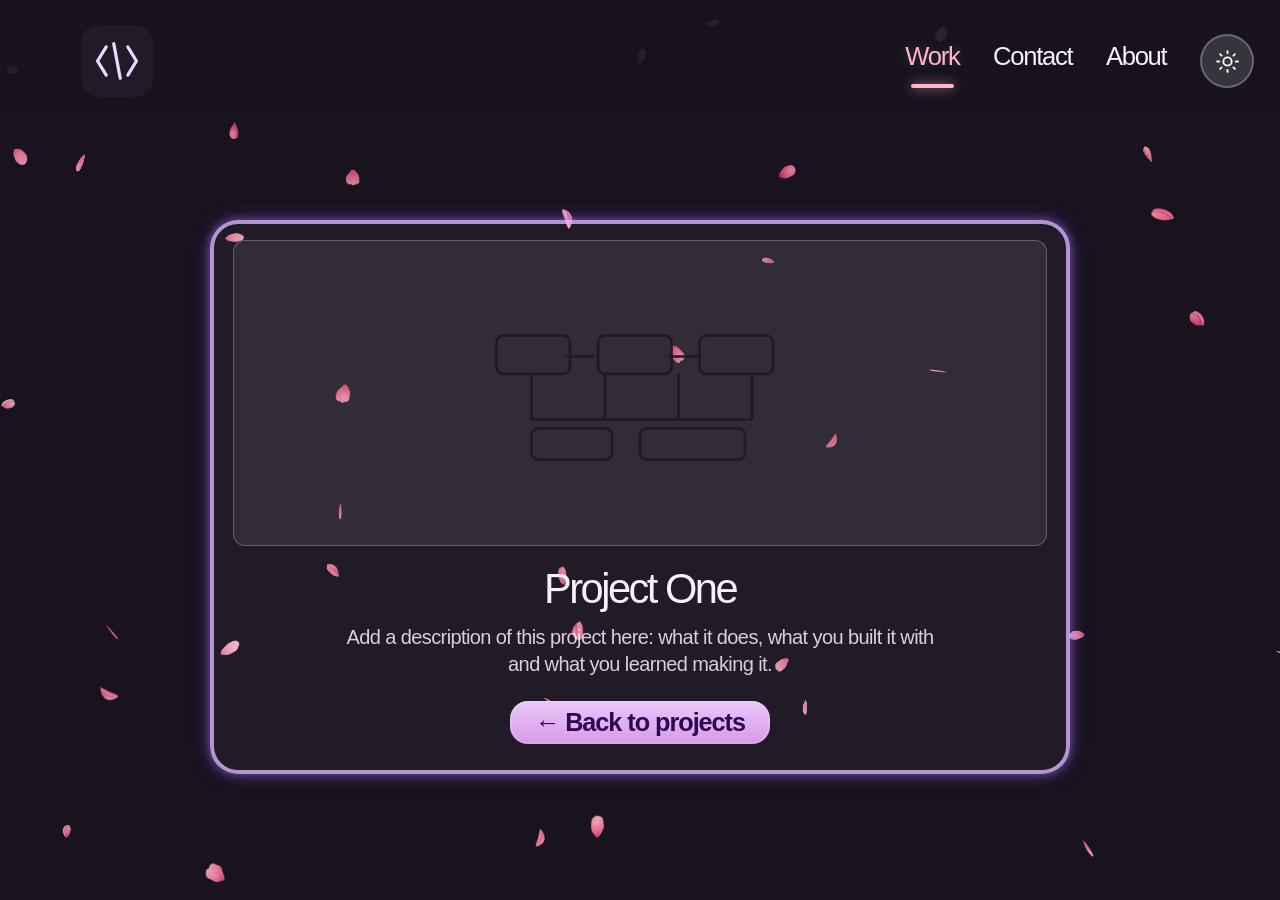
==== projects/project-1.html @ 92059432 "Give each View Project button its own project page Each of the six cards now links to its own page (" ====
<!doctype html>
<html lang="en">
  <head>
    <meta charset="utf-8">
    <meta name="viewport" content="width=device-width, initial-scale=1">
    <meta name="theme-color" content="#43006c">
    <title>Project One | Daniel Worden</title>
    <meta name="description" content="Project one by Daniel Worden">
    <link rel="stylesheet" href="../css/styles.css">
  </head>
  <body>
    <canvas class="sakura-canvas" aria-hidden="true"></canvas>

    <header class="site-header">
      <div class="brand-wrap">
        <a class="home-button" href="../index.html" aria-label="Go to homepage">
          <svg viewBox="0 0 100 100" aria-hidden="true" focusable="false">
            <path d="M30 24L14 50L30 76M70 24L86 50L70 76M44 18L56 82"/>
          </svg>
        </a>
      </div>

      <nav class="site-nav" aria-label="Main navigation">
        <a class="nav-link is-current" href="../index.html#work" aria-current="page">Work</a>
        <a class="nav-link" href="../index.html#contact">Contact</a>
        <a class="nav-link" href="../index.html#about">About</a>
        <button class="settings-button" type="button" aria-label="Switch to light mode" title="Switch to light mode">
          <svg class="theme-icon" viewBox="0 0 24 24" aria-hidden="true" focusable="false">
            <circle class="sun-core" cx="12" cy="12" r="4" />
            <path class="sun-rays" d="M12 2v2m0 16v2M4.93 4.93l1.42 1.42m11.3 11.3 1.42 1.42M2 12h2m16 0h2M4.93 19.07l1.42-1.42m11.3-11.3 1.42-1.42" />
            <path class="moon-shape" d="M20.2 15.1A8.5 8.5 0 0 1 8.9 3.8 8.5 8.5 0 1 0 20.2 15.1Z" />
          </svg>
        </button>
      </nav>
    </header>

    <main>
      <section class="panel project-page">
        <article class="project-detail">
          <div class="project-preview preview-one" aria-hidden="true">
            <svg viewBox="0 0 240 150" class="project-svg" aria-hidden="true">
              <g fill="none" stroke="#1d1920" stroke-width="1.5">
                <rect x="38" y="42" width="42" height="22" rx="4"/>
                <rect x="96" y="42" width="42" height="22" rx="4"/>
                <rect x="154" y="42" width="42" height="22" rx="4"/>
                <path d="M77 54h17M136 54h17M58 64v26m42-26v26m42-26v26m42-26v26m-42 0H100m0 0H58m0 0h42m42 0h42m-42 0V64m42 0v26"/>
                <rect x="58" y="95" width="46" height="18" rx="4"/>
                <rect x="120" y="95" width="60" height="18" rx="4"/>
              </g>
            </svg>
          </div>
          <h1>Project One</h1>
          <p>
            Add a description of this project here: what it does, what you built it with and what
            you learned making it.
          </p>
          <a class="project-link" href="../index.html#work"><span>←</span> Back to projects</a>
        </article>
      </section>
    </main>

    <script src="../js/theme.js"></script>
    <script src="../js/sakura.js"></script>
  </body>
</html>
---- css/styles.css ----
﻿:root {
  color-scheme: dark;
  --bg: #18131f;
  --bg-deep: #21182b;
  --purple: #d9b8ff;
  --purple-strong: #ead8ff;
  --white: #f7f1fc;
  --muted: rgba(247,241,252,0.82);
  --outline: rgba(217, 184, 255, 0.78);
  --card-bg: rgba(255,255,255,0.035);
  --pink-card: #e7bbf0;
  --gear-bg: rgba(255,255,255,0.14);
  --header-bg: rgba(24,19,31,0.88);
  --surface: #30263a;
  --surface-strong: #3a2d45;
  --surface-text: #fffaff;
  --surface-border: rgba(255,255,255,0.25);
  --preview-bg: rgba(255,255,255,0.08);
  --illustration-line: #21182b;
  --control-bg: rgba(255,255,255,0.14);
  --control-ink: #fffaff;
}

:root[data-theme="light"] {
  color-scheme: light;
  --bg: #f5f0f8;
  --bg-deep: #e9dff0;
  --purple: #633482;
  --purple-strong: #47245f;
  --white: #261b2c;
  --muted: rgba(38,27,44,0.78);
  --outline: rgba(99, 52, 130, 0.62);
  --card-bg: rgba(255,255,255,0.42);
  --header-bg: rgba(245,240,248,0.9);
  --surface: #d9c5e5;
  --surface-strong: #ccb2db;
  --surface-text: #281b30;
  --surface-border: rgba(70,36,95,0.22);
  --preview-bg: rgba(255,255,255,0.55);
  --illustration-line: #362442;
  --control-bg: rgba(99,52,130,0.12);
  --control-ink: #47245f;
}

* {
  box-sizing: border-box;
}

html {
  scroll-behavior: smooth;
  scrollbar-width: none;
}

html::-webkit-scrollbar {
  display: none;
}

body {
  margin: 0;
  min-width: 320px;
  min-height: 100vh;
  background: var(--bg);
  color: var(--white);
  font-family: "Segoe UI", Tahoma, Geneva, Verdana, sans-serif;
  overflow-x: hidden;
}

img,
svg {
  display: block;
  max-width: 100%;
}

button,
a {
  font: inherit;
}

main {
  position: relative;
  z-index: 1;
}

.sakura-canvas {
  position: fixed;
  inset: 0;
  z-index: 0;
  width: 100%;
  height: 100%;
  pointer-events: none;
}

.site-header {
  position: sticky;
  top: 0;
  z-index: 20;
  display: flex;
  align-items: center;
  justify-content: space-between;
  height: 110px;
  padding: 12px 18px 0 16px;
  background: var(--header-bg);
}

.brand-wrap {
  display: flex;
  align-items: center;
  justify-content: center;
  min-width: 190px;
  height: 70px;
  margin-left: 6px;
}

.home-button {
  position: relative;
  display: inline-flex;
  align-items: center;
  justify-content: center;
  width: 72px;
  height: 72px;
  color: var(--purple-strong);
  text-decoration: none;
  border-radius: 18px;
  background: rgba(255,255,255,0.04);
  transition: transform 180ms ease, color 180ms ease;
}

.home-button svg {
  width: 54px;
  height: 54px;
  transition: filter 180ms ease;
}

.home-button.is-current,
.home-button[aria-current="page"] {
  color: #ffb7c5;
}

.home-button.is-current svg,
.home-button[aria-current="page"] svg {
  filter: drop-shadow(0 0 6px rgba(255, 183, 197, 0.7));
}

.home-button path {
  fill: none;
  stroke: currentColor;
  stroke-width: 6;
  stroke-linecap: round;
  stroke-linejoin: round;
}

.home-button.is-current::after,
.home-button[aria-current="page"]::after {
  content: "";
  position: absolute;
  left: 50%;
  bottom: 8px;
  width: 36px;
  height: 3px;
  border-radius: 999px;
  background: #ffb7c5;
  box-shadow: 0 0 12px rgba(255, 183, 197, 0.7);
  transform: translateX(-50%);
}

.home-button:hover,
.home-button:focus-visible {
  color: #ffb7c5;
}

.home-button:hover svg,
.home-button:focus-visible svg {
  filter: drop-shadow(0 0 8px rgba(255, 183, 197, 0.75));
}

.site-nav {
  display: flex;
  align-items: center;
  gap: 2.1rem;
  margin-right: 8px;
}

.nav-link {
  position: relative;
  color: var(--white);
  text-decoration: none;
  font-size: clamp(1.3rem, 2vw, 2.3rem);
  line-height: 1;
  letter-spacing: -0.05em;
  font-weight: 500;
  padding-bottom: 0.35em;
  transition: transform 180ms ease, color 180ms ease, text-shadow 180ms ease;
}

.nav-link:hover,
.nav-link:focus-visible {
  color: #ffb7c5;
  text-shadow: 0 0 12px rgba(255, 183, 197, 0.65);
}

.nav-link.is-current,
.nav-link[aria-current="page"] {
  color: #ffb7c5;
  text-shadow: 0 0 12px rgba(255, 213, 255, 0.18);
}

.nav-link.is-current::after,
.nav-link[aria-current="page"]::after {
  content: "";
  position: absolute;
  left: 10%;
  right: 10%;
  bottom: -10px;
  height: 4px;
  border-radius: 999px;
  background: #ffb7c5;
  box-shadow: 0 0 12px rgba(255, 183, 197, 0.7);
}

.settings-button {
  width: 54px;
  height: 54px;
  border: 0;
  border-radius: 50%;
  background: var(--control-bg);
  display: inline-flex;
  align-items: center;
  justify-content: center;
  cursor: pointer;
  box-shadow: inset 0 0 0 2px var(--surface-border);
  transition: transform 180ms ease, background 180ms ease, box-shadow 180ms ease;
}

.settings-button:hover,
.settings-button:focus-visible {
  background: var(--surface-strong);
  box-shadow: inset 0 0 0 2px var(--surface-border), 0 0 14px rgba(255, 183, 197, 0.7);
}

.theme-icon {
  width: 25px;
  height: 25px;
  fill: none;
  stroke: var(--control-ink);
  stroke-width: 1.8;
  stroke-linecap: round;
  stroke-linejoin: round;
}

.moon-shape {
  display: none;
}

:root[data-theme="light"] .sun-core,
:root[data-theme="light"] .sun-rays {
  display: none;
}

:root[data-theme="light"] .moon-shape {
  display: block;
}

.panel {
  min-height: calc(100vh - 110px);
  padding-top: 2.2rem;
  /* Jumping to a section (#home, #work...) stops below the sticky header, not behind it. */
  scroll-margin-top: 110px;
}

/* Only as tall as the intro, so the work section is already in view when the site opens. */
.home-panel {
  display: flex;
  flex-direction: column;
  align-items: center;
  justify-content: center;
  min-height: 0;
  /* Same space above the card as below it, counting the work section's own top padding. */
  padding: clamp(2rem, 7vh, 4.5rem) 0 clamp(0.8rem, calc(7vh - 1.2rem), 3.3rem);
}

.hero-card {
  width: min(760px, 72vw);
  min-height: 235px;
  display: flex;
  flex-direction: column;
  justify-content: center;
  padding: 2.25rem 2.8rem;
  border: 4px solid var(--outline);
  border-radius: 22px;
  background: var(--card-bg);
  margin-top: 0;
}

.hero-card h1 {
  margin: 0;
  text-align: center;
  font-size: clamp(2.8rem, 2.8vw, 4.3rem);
  line-height: 1.1;
  letter-spacing: -0.06em;
  font-weight: 500;
  color: var(--white);
}

.hero-card h1 span {
  color: #ffb7c5;
}

.hero-card p {
  margin: 0.9rem auto 0;
  max-width: 620px;
  text-align: center;
  font-size: clamp(1.6rem, 2vw, 3rem);
  line-height: 1.18;
  letter-spacing: -0.05em;
  color: var(--white);
}

.hero-card p .glow-word {
  text-shadow: 0 0 8px var(--purple), 0 0 18px var(--purple);
}

:root[data-theme="light"] .hero-card h1 span {
  color: var(--purple);
}

.work-panel {
  display: flex;
  flex-direction: column;
  align-items: center;
  justify-content: flex-start;
  padding-top: 1.2rem;
}

.section-title {
  margin: 0;
  color: var(--purple);
  font-size: clamp(3.2rem, 3.8vw, 5.8rem);
  line-height: 1;
  letter-spacing: -0.08em;
  font-weight: 500;
}

.section-title span {
  font-weight: 700;
}

.section-title .pro-highlight {
  color: #fff;
  text-shadow: 0 0 8px rgba(255, 255, 255, 0.9), 0 0 18px rgba(255, 255, 255, 0.55);
}

:root[data-theme="light"] .section-title .pro-highlight {
  color: #000;
  text-shadow: 0 0 8px rgba(0, 0, 0, 0.9), 0 0 18px rgba(0, 0, 0, 0.55);
}

.project-grid {
  width: min(1180px, 88vw);
  margin-top: 1.4rem;
  display: grid;
  grid-template-columns: repeat(3, minmax(0, 1fr));
  gap: 1.6rem 2rem;
}

.project-card {
  width: 100%;
  min-height: 300px;
  padding: 0.8rem 1rem 1rem;
  border: 4px solid var(--outline);
  border-radius: 28px;
  background: var(--card-bg);
  box-shadow: 0 0 10px rgba(177, 117, 255, 0.55), 0 0 20px rgba(145, 78, 235, 0.35);
  display: flex;
  flex-direction: column;
  align-items: center;
  justify-content: flex-start;
}

.project-preview {
  width: 100%;
  min-height: 160px;
  border: 1px solid var(--surface-border);
  border-radius: 12px;
  background: var(--preview-bg);
  display: flex;
  align-items: center;
  justify-content: center;
  padding: 0.6rem;
}

.project-svg {
  width: min(100%, 240px);
  height: auto;
}

.project-svg g {
  stroke: var(--illustration-line);
}

.project-label {
  margin-top: 0.8rem;
  font-size: clamp(1.8rem, 1.8vw, 2.7rem);
  line-height: 1.2;
  letter-spacing: -0.04em;
  color: var(--white);
}

.project-link {
  display: block;
  width: min(100%, 260px);
  text-align: center;
  text-decoration: none;
  margin-top: 1rem;
  padding: 0.7rem 1rem;
  border: 0;
  border-radius: 18px;
  background: linear-gradient(180deg, #e9c8fa 0%, #d89ae9 100%);
  color: #2e0852;
  font-size: clamp(1.35rem, 1.6vw, 2.3rem);
  font-weight: 700;
  letter-spacing: -0.04em;
  cursor: pointer;
  box-shadow: inset 0 0 0 2px rgba(255,255,255,0.12);
  transition: transform 180ms ease, filter 180ms ease;
}

.project-link:hover,
.project-link:focus-visible {
  filter: drop-shadow(0 0 10px rgba(255, 183, 197, 0.75));
}

/* A project's own page, reached only from its card's View Project link. */
.project-page {
  display: flex;
  align-items: center;
  justify-content: center;
  padding: 2rem 0 3rem;
}

.project-detail {
  width: min(860px, 88vw);
  padding: 1rem 1.2rem 1.6rem;
  border: 4px solid var(--outline);
  border-radius: 28px;
  background: var(--card-bg);
  box-shadow: 0 0 10px rgba(177, 117, 255, 0.55), 0 0 20px rgba(145, 78, 235, 0.35);
  display: flex;
  flex-direction: column;
  align-items: center;
  text-align: center;
}

.project-detail .project-preview {
  min-height: clamp(180px, 34vh, 340px);
}

.project-detail .project-svg {
  width: min(100%, 420px);
}

.project-detail h1 {
  margin: 1.2rem 0 0;
  color: var(--white);
  font-size: clamp(2.6rem, 3vw, 4.2rem);
  line-height: 1.1;
  letter-spacing: -0.06em;
  font-weight: 500;
}

.project-detail p {
  max-width: 620px;
  margin: 0.8rem auto 0;
  color: var(--white);
  font-size: clamp(1.25rem, 1.5vw, 1.9rem);
  line-height: 1.35;
  letter-spacing: -0.03em;
  opacity: 0.85;
}

.project-detail .project-link {
  margin-top: 1.4rem;
}

.contact-panel {
  display: flex;
  flex-direction: column;
  align-items: center;
  justify-content: flex-start;
  padding-top: 1.3rem;
}

.contact-card {
  width: min(820px, 72vw);
  min-height: 330px;
  margin-top: 9rem;
  padding: 2rem 2.25rem;
  background: var(--surface);
  border-radius: 10px;
  display: flex;
  flex-direction: column;
  justify-content: center;
  gap: 1.2rem;
}

.contact-row {
  width: min(520px, 74%);
  display: flex;
  align-items: center;
  justify-content: center;
  gap: 1.25rem;
  margin: 0 auto;
  color: var(--surface-text);
  font-size: clamp(1.5rem, 2vw, 3rem);
  line-height: 1.2;
  letter-spacing: -0.05em;
  text-decoration: none;
  transition: transform 180ms ease, color 180ms ease, text-shadow 180ms ease;
}

.contact-row:hover,
.contact-row:focus-visible {
  color: #ffb7c5;
  text-shadow: 0 0 12px rgba(255, 183, 197, 0.65);
}

.contact-row:hover .contact-icon,
.contact-row:focus-visible .contact-icon,
.contact-row:hover .linkedin-mark,
.contact-row:focus-visible .linkedin-mark {
  filter: drop-shadow(0 0 8px rgba(255, 183, 197, 0.75));
}

.contact-icon {
  width: 68px;
  height: 68px;
  flex: 0 0 68px;
  color: var(--control-ink);
  transition: filter 180ms ease;
}

.mail-icon {
  width: 72px;
  height: 72px;
  flex-basis: 72px;
}

.linkedin-mark {
  width: 70px;
  height: 70px;
  display: inline-flex;
  align-items: center;
  justify-content: center;
  border-radius: 12px;
  background: #0e7ac4;
  color: white;
  font-size: 2.8rem;
  line-height: 1;
  font-weight: 700;
  font-family: Arial, Helvetica, sans-serif;
  transition: filter 180ms ease;
}

.about-panel {
  display: grid;
  grid-template-columns: minmax(170px, 270px) minmax(0, 1.4fr) minmax(170px, 350px);
  align-items: start;
  gap: 1.5rem 2rem;
  padding: 1.2rem 2rem 2rem;
}

.about-content {
  display: flex;
  flex-direction: column;
  align-items: center;
  margin-top: 0;
}

.about-title {
  font-size: clamp(3.3rem, 3.8vw, 6rem);
  margin: 0;
  transform: translateY(-0.2rem);
}

.portrait-frame {
  display: flex;
  justify-content: center;
  align-items: center;
}

.portrait-photo {
  width: min(230px, 100%);
  aspect-ratio: 1;
  border-radius: 50%;
  border: 5px solid rgba(245, 207, 255, 0.9);
  object-fit: cover;
  object-position: center 38%;
}

.about-content {
  display: flex;
  flex-direction: column;
  align-items: center;
}

.about-card {
  width: min(820px, 100%);
  margin-top: 1.4rem;
  background: rgba(236, 194, 240, 0.75);
  border-radius: 10px;
  padding: 1.7rem 2.2rem;
}

.about-card p {
  margin: 0;
  color: #000;
  font-size: clamp(1.5rem, 1.8vw, 2.65rem);
  line-height: 1.35;
  letter-spacing: -0.05em;
}

.home-link {
  margin-top: 1.8rem;
  padding: 0;
  border: 0;
  background: transparent;
  color: var(--purple);
  font-size: clamp(2.2rem, 2.8vw, 3.8rem);
  line-height: 1;
  letter-spacing: -0.05em;
  text-align: center;
  cursor: pointer;
  transition: transform 180ms ease, color 180ms ease, text-shadow 180ms ease;
}

.home-link:hover,
.home-link:focus-visible {
  color: #ffb7c5;
  text-shadow: 0 0 14px rgba(255, 183, 197, 0.75);
}

.home-button:hover,
.home-button:focus-visible,
.nav-link:hover,
.nav-link:focus-visible,
.contact-row:hover,
.contact-row:focus-visible,
.settings-button:hover,
.settings-button:focus-visible,
.project-link:hover,
.project-link:focus-visible,
.home-link:hover,
.home-link:focus-visible {
  transform: translateY(-3px) scale(1.03);
}

.cat-stage {
  display: grid;
  grid-template-columns: repeat(2, minmax(0, 1fr));
  align-items: center;
  justify-items: center;
  gap: 1.5rem;
  width: 100%;
}

.cat-photo {
  width: min(100%, 160px);
  aspect-ratio: 1;
  border: 4px solid var(--outline);
  border-radius: 50%;
  object-fit: cover;
}

.shadow-photo {
  object-position: center 43%;
}

.stormy-photo {
  object-position: center 50%;
}

.now-playing {
  position: fixed;
  right: 16px;
  bottom: 16px;
  z-index: 30;
  width: min(340px, calc(100vw - 32px));
  padding: 0.9rem 1rem 0.85rem;
  display: grid;
  grid-template-columns: 52px minmax(0, 1fr) auto;
  align-items: center;
  gap: 0.6rem 0.8rem;
  border: 3px solid var(--outline);
  border-radius: 20px;
  background: var(--surface);
  color: var(--surface-text);
  box-shadow: 0 0 10px rgba(177, 117, 255, 0.55), 0 0 20px rgba(145, 78, 235, 0.35);
  opacity: 0;
  visibility: hidden;
  transform: translateY(16px);
  transition: opacity 220ms ease, transform 220ms ease, visibility 0s linear 220ms;
}

.now-playing.is-open {
  opacity: 1;
  visibility: visible;
  transform: none;
  transition: opacity 220ms ease, transform 220ms ease;
}

.now-playing p {
  margin: 0;
}

.now-playing-art {
  width: 52px;
  height: 52px;
  display: flex;
  align-items: center;
  justify-content: center;
  overflow: hidden;
  border-radius: 14px;
  background: linear-gradient(180deg, #e9c8fa 0%, #d89ae9 100%);
}

.now-playing-cover {
  display: none;
  width: 100%;
  height: 100%;
  object-fit: cover;
}

.now-playing.has-cover .now-playing-cover {
  display: block;
}

.now-playing.has-cover .now-playing-art svg {
  display: none;
}

.now-playing-art svg {
  width: 28px;
  height: 28px;
  fill: none;
  stroke: #2e0852;
  stroke-width: 2;
  stroke-linecap: round;
  stroke-linejoin: round;
}

.now-playing-info {
  min-width: 0;
}

.now-playing-label {
  font-size: 0.72rem;
  letter-spacing: 0.08em;
  text-transform: uppercase;
  opacity: 0.75;
}

.now-playing-title {
  font-size: 1.1rem;
  font-weight: 700;
  line-height: 1.2;
  color: #ffb7c5;
}

.now-playing-artist {
  font-size: 0.95rem;
}

:root[data-theme="light"] .now-playing-title {
  color: var(--purple);
}

.now-playing-controls {
  display: flex;
  gap: 0.4rem;
}

.now-playing-controls button {
  width: 38px;
  height: 38px;
  padding: 0;
  border: 0;
  border-radius: 50%;
  display: inline-flex;
  align-items: center;
  justify-content: center;
  background: var(--control-bg);
  color: var(--control-ink);
  cursor: pointer;
  box-shadow: inset 0 0 0 2px var(--surface-border);
  transition: transform 180ms ease, box-shadow 180ms ease;
}

.now-playing-controls button:hover,
.now-playing-controls button:focus-visible {
  transform: scale(1.06);
  box-shadow: inset 0 0 0 2px var(--surface-border), 0 0 12px rgba(255, 183, 197, 0.7);
}

.now-playing-controls svg {
  width: 18px;
  height: 18px;
}

.now-playing-toggle svg {
  fill: currentColor;
}

/* Only shown for playlists with more than one song. */
.now-playing-controls .now-playing-skip {
  display: none;
}

.now-playing.has-queue .now-playing-skip {
  display: inline-flex;
}

.now-playing-skip svg {
  fill: currentColor;
}

.now-playing-close svg {
  fill: none;
  stroke: currentColor;
  stroke-width: 2.4;
  stroke-linecap: round;
}

.now-playing-toggle .pause-icon,
.now-playing.is-playing .now-playing-toggle .play-icon {
  display: none;
}

.now-playing.is-playing .now-playing-toggle .pause-icon {
  display: block;
}

.now-playing-progress {
  grid-column: 1 / -1;
  display: flex;
  align-items: center;
  gap: 0.6rem;
  font-size: 0.8rem;
  font-variant-numeric: tabular-nums;
}

.now-playing-bar {
  flex: 1;
  height: 5px;
  border-radius: 999px;
  background: var(--surface-border);
  overflow: hidden;
}

.now-playing-bar span {
  display: block;
  width: 0;
  height: 100%;
  border-radius: inherit;
  background: linear-gradient(90deg, #d89ae9 0%, #ffb7c5 100%);
}

.now-playing-credits,
.now-playing-rights {
  grid-column: 1 / -1;
  font-size: 0.74rem;
  line-height: 1.4;
  opacity: 0.85;
}

.now-playing-rights a {
  color: inherit;
  font-weight: 700;
}

.now-playing-rights a:hover,
.now-playing-rights a:focus-visible {
  color: #ffb7c5;
}

:root[data-theme="light"] .now-playing-rights a:hover,
:root[data-theme="light"] .now-playing-rights a:focus-visible {
  color: var(--purple);
}

@media (max-width: 380px) {
  .now-playing {
    grid-template-columns: 40px minmax(0, 1fr) auto;
    gap: 0.6rem;
    padding: 0.8rem 0.85rem;
  }

  .now-playing-art {
    width: 40px;
    height: 40px;
  }

  .now-playing-art svg {
    width: 22px;
    height: 22px;
  }

  .now-playing-controls button {
    width: 34px;
    height: 34px;
  }
}

/* Shorter laptop screens: shrink the project cards with the screen height so both rows
   of the Programming section still fit below the header. */
@media (min-width: 1101px) and (max-height: 940px) {
  .work-panel {
    justify-content: center;
    padding: 0.8rem 0;
  }

  .work-panel .section-title {
    font-size: clamp(2.6rem, 7.5vh, 5.8rem);
  }

  .project-grid {
    margin-top: 1rem;
    gap: 1.1rem 1.6rem;
  }

  .project-card {
    min-height: 0;
    padding: 0.6rem 0.8rem 0.8rem;
  }

  .project-preview {
    min-height: 0;
    height: clamp(90px, 18vh, 180px);
  }

  .project-svg {
    max-height: 100%;
  }

  .project-label {
    margin-top: 0.5rem;
    font-size: clamp(1.35rem, 3.4vh, 2.7rem);
  }

  .project-link {
    margin-top: 0.6rem;
    padding: 0.45rem 1rem;
    font-size: clamp(1.1rem, 2.8vh, 2.3rem);
  }
}

@media (max-width: 1100px) {
  .project-grid {
    grid-template-columns: repeat(2, minmax(0, 1fr));
  }

  .about-panel {
    grid-template-columns: 1fr;
  }

  .portrait-frame {
    order: 1;
  }

  .about-content {
    order: 0;
  }

  .cat-stage {
    order: 2;
  }
}

@media (max-width: 760px) {
  .site-header {
    height: 86px;
    padding: 10px 10px 0 8px;
  }

  .panel {
    scroll-margin-top: 86px;
  }

  .brand-wrap {
    min-width: 130px;
  }

  .home-button {
    font-size: 1.7rem;
  }

  .home-button::before,
  .home-button::after {
    width: 52px;
  }

  .site-nav {
    gap: 0.9rem;
    margin-right: 0;
  }

  .nav-link {
    font-size: 1rem;
  }

  .settings-button {
    width: 42px;
    height: 42px;
  }

  .hero-card {
    width: min(92vw, 680px);
    padding: 1.65rem 1.1rem;
  }

  .project-grid {
    width: min(92vw, 520px);
    grid-template-columns: 1fr;
  }

  .contact-card {
    width: min(92vw, 620px);
    padding: 1.5rem 1rem;
  }

  .contact-row {
    width: 100%;
    gap: 0.8rem;
  }

  .contact-icon {
    width: 52px;
    height: 52px;
    flex-basis: 52px;
  }

  .mail-icon {
    width: 58px;
    height: 58px;
    flex-basis: 58px;
  }

  .linkedin-mark {
    width: 52px;
    height: 52px;
    font-size: 2rem;
  }

  .about-card {
    padding: 1.4rem 1rem;
  }
}

@media (prefers-reduced-motion: reduce) {
  .home-button,
  .home-button svg,
  .nav-link,
  .settings-button,
  .project-link,
  .home-link,
  .contact-row,
  .contact-icon,
  .linkedin-mark,
  .now-playing-controls button {
    transition: none;
  }

  .now-playing,
  .now-playing.is-open {
    transform: none;
  }

  .home-button:hover,
  .home-button:focus-visible,
  .nav-link:hover,
  .nav-link:focus-visible,
  .settings-button:hover,
  .settings-button:focus-visible,
  .project-link:hover,
  .project-link:focus-visible,
  .home-link:hover,
  .home-link:focus-visible,
  .contact-row:hover,
  .contact-row:focus-visible,
  .now-playing-controls button:hover,
  .now-playing-controls button:focus-visible {
    transform: none;
  }
}
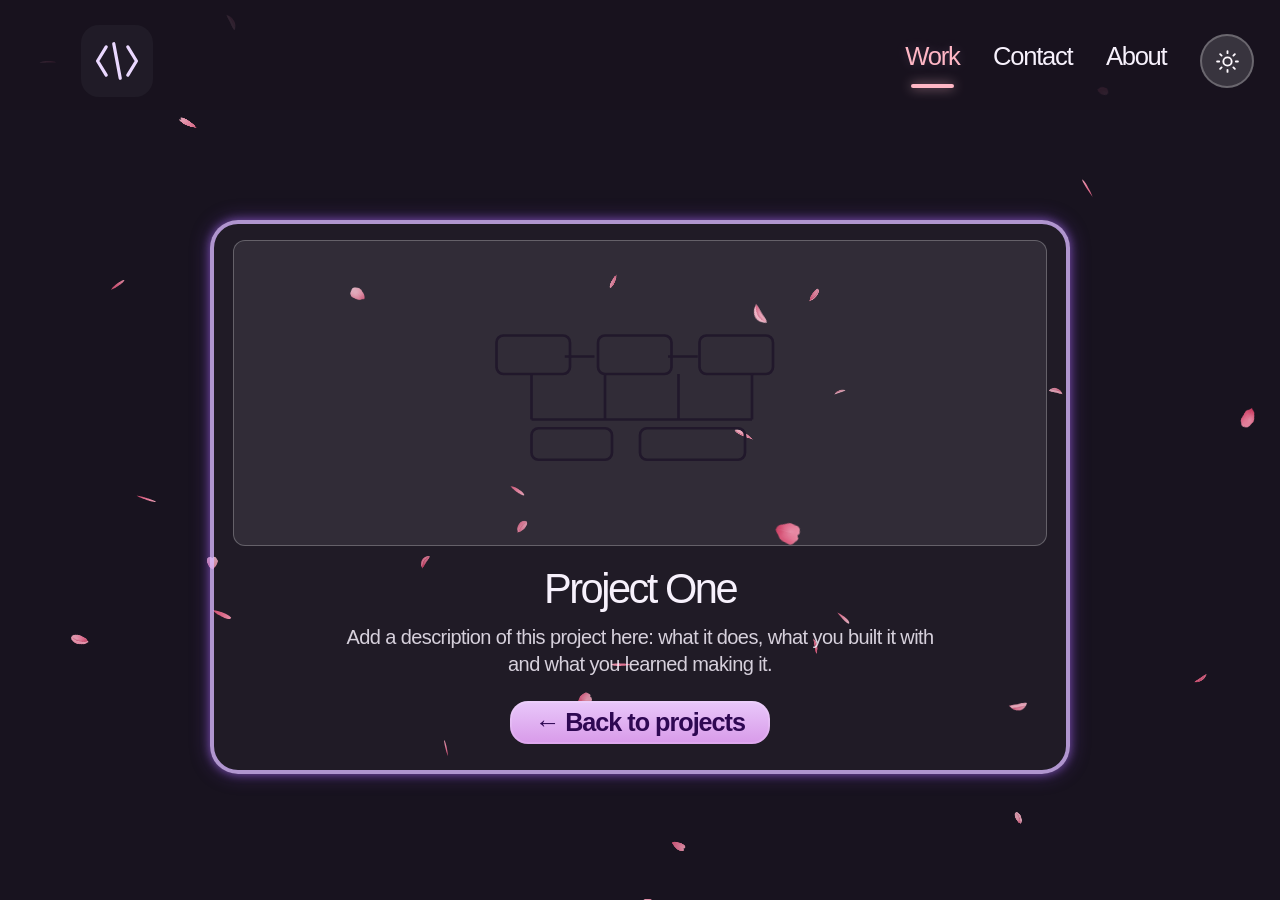
==== commit 93fbe6c5: "Version the CSS and JS links so browsers never mix old and new files Co-Authored-By: Claude Opus 5.5" ====
--- a/projects/project-1.html
+++ b/projects/project-1.html
@@ -6,7 +6,7 @@
     <meta name="theme-color" content="#43006c">
     <title>Project One | Daniel Worden</title>
     <meta name="description" content="Project one by Daniel Worden">
-    <link rel="stylesheet" href="../css/styles.css">
+    <link rel="stylesheet" href="../css/styles.css?v=20261013b">
   </head>
   <body>
     <canvas class="sakura-canvas" aria-hidden="true"></canvas>
@@ -59,7 +59,7 @@
       </section>
     </main>
 
-    <script src="../js/theme.js"></script>
-    <script src="../js/sakura.js"></script>
+    <script src="../js/theme.js?v=20261013b"></script>
+    <script src="../js/sakura.js?v=20261013b"></script>
   </body>
 </html>
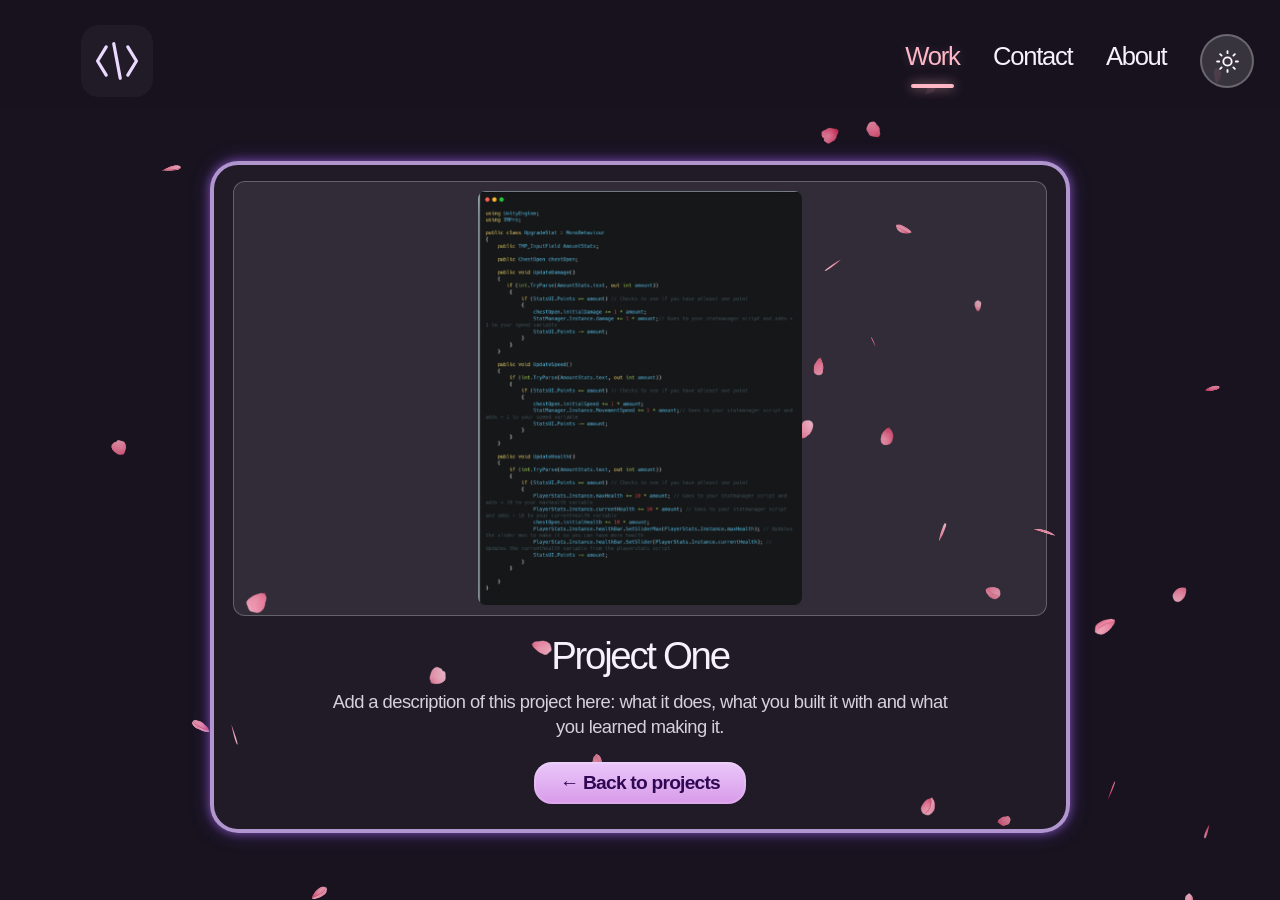
==== commit ddda7ffd: "Show the UpgradeStat code screenshot on the Project One page Co-Authored-By: Claude Opus 5.5 <norepl" ====
--- a/projects/project-1.html
+++ b/projects/project-1.html
@@ -6,7 +6,7 @@
     <meta name="theme-color" content="#43006c">
     <title>Project One | Daniel Worden</title>
     <meta name="description" content="Project one by Daniel Worden">
-    <link rel="stylesheet" href="../css/styles.css?v=20261013b">
+    <link rel="stylesheet" href="../css/styles.css?v=20261013d">
   </head>
   <body>
     <canvas class="sakura-canvas" aria-hidden="true"></canvas>
@@ -37,17 +37,9 @@
     <main>
       <section class="panel project-page">
         <article class="project-detail">
-          <div class="project-preview preview-one" aria-hidden="true">
-            <svg viewBox="0 0 240 150" class="project-svg" aria-hidden="true">
-              <g fill="none" stroke="#1d1920" stroke-width="1.5">
-                <rect x="38" y="42" width="42" height="22" rx="4"/>
-                <rect x="96" y="42" width="42" height="22" rx="4"/>
-                <rect x="154" y="42" width="42" height="22" rx="4"/>
-                <path d="M77 54h17M136 54h17M58 64v26m42-26v26m42-26v26m42-26v26m-42 0H100m0 0H58m0 0h42m42 0h42m-42 0V64m42 0v26"/>
-                <rect x="58" y="95" width="46" height="18" rx="4"/>
-                <rect x="120" y="95" width="60" height="18" rx="4"/>
-              </g>
-            </svg>
+          <div class="project-preview preview-one">
+            <img class="project-shot" src="../images/projects/upgrade-stat-code.png" width="329" height="421"
+              alt="C# UpgradeStat script for Unity that spends stat points to upgrade damage, speed and health">
           </div>
           <h1>Project One</h1>
           <p>
@@ -59,7 +51,7 @@
       </section>
     </main>
 
-    <script src="../js/theme.js?v=20261013b"></script>
-    <script src="../js/sakura.js?v=20261013b"></script>
+    <script src="../js/theme.js?v=20261013d"></script>
+    <script src="../js/sakura.js?v=20261013d"></script>
   </body>
 </html>
--- a/css/styles.css
+++ b/css/styles.css
@@ -451,7 +451,17 @@
 }
 
 .project-detail .project-preview {
+  height: auto;
   min-height: clamp(180px, 34vh, 340px);
+}
+
+/* Screenshots keep their own size (and stay sharp) rather than stretching to fill the frame. */
+.project-shot {
+  width: auto;
+  max-width: 100%;
+  max-height: 46vh;
+  height: auto;
+  border-radius: 8px;
 }
 
 .project-detail .project-svg {
@@ -461,7 +471,7 @@
 .project-detail h1 {
   margin: 1.2rem 0 0;
   color: var(--white);
-  font-size: clamp(2.6rem, 3vw, 4.2rem);
+  font-size: clamp(2.4rem, 2.6vw, 3.6rem);
   line-height: 1.1;
   letter-spacing: -0.06em;
   font-weight: 500;
@@ -471,14 +481,18 @@
   max-width: 620px;
   margin: 0.8rem auto 0;
   color: var(--white);
-  font-size: clamp(1.25rem, 1.5vw, 1.9rem);
+  font-size: clamp(1.15rem, 1.2vw, 1.5rem);
   line-height: 1.35;
   letter-spacing: -0.03em;
   opacity: 0.85;
 }
 
 .project-detail .project-link {
+  width: auto;
   margin-top: 1.4rem;
+  padding: 0.6rem 1.6rem;
+  font-size: clamp(1.2rem, 1.3vw, 1.7rem);
+  white-space: nowrap;
 }
 
 .contact-panel {
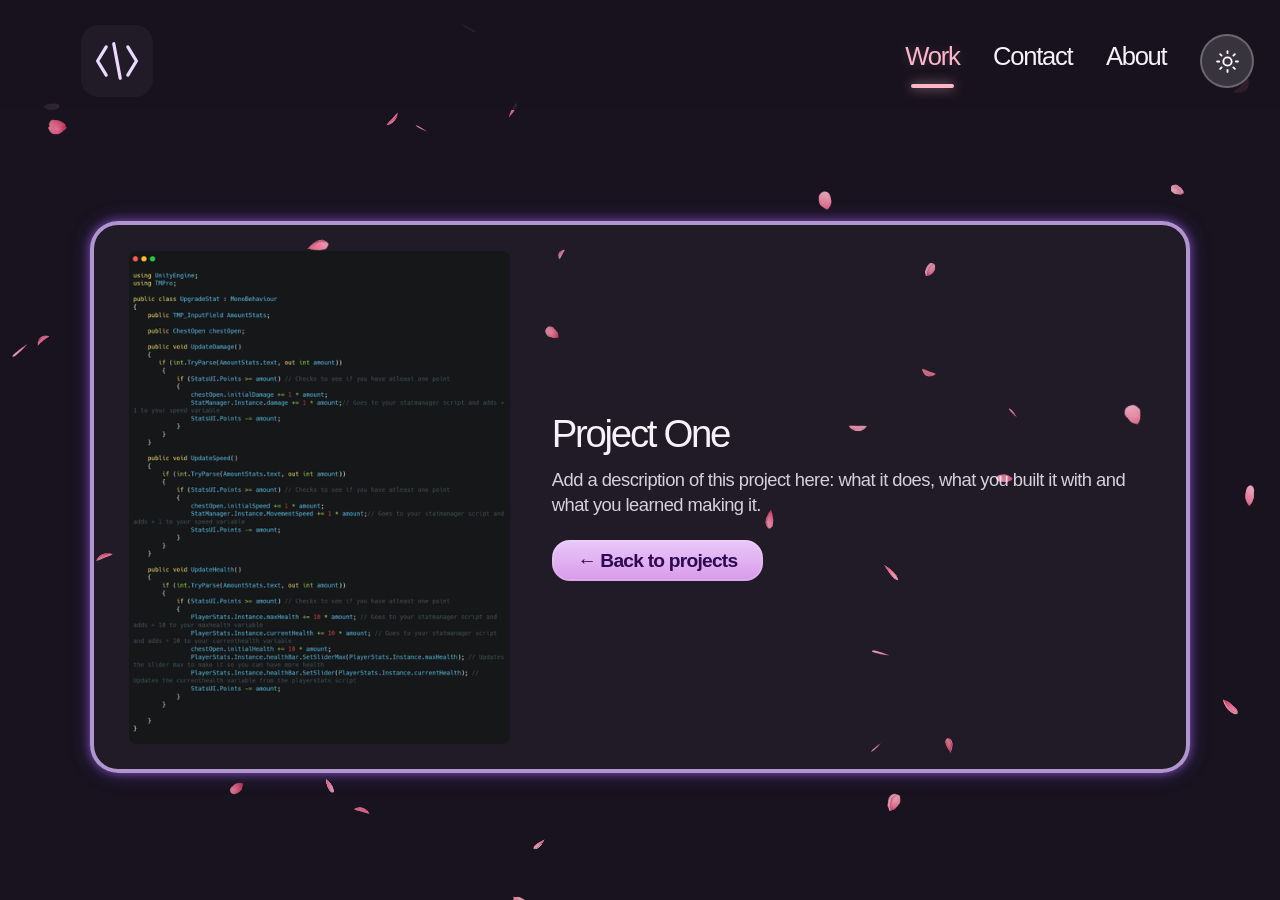
==== commit 5f6bbff8: "Put the Project One code screenshot on the left, unframed, beside its text Co-Authored-By: Claude Op" ====
--- a/projects/project-1.html
+++ b/projects/project-1.html
@@ -6,7 +6,7 @@
     <meta name="theme-color" content="#43006c">
     <title>Project One | Daniel Worden</title>
     <meta name="description" content="Project one by Daniel Worden">
-    <link rel="stylesheet" href="../css/styles.css?v=20261013d">
+    <link rel="stylesheet" href="../css/styles.css?v=20261013e">
   </head>
   <body>
     <canvas class="sakura-canvas" aria-hidden="true"></canvas>
@@ -36,22 +36,22 @@
 
     <main>
       <section class="panel project-page">
-        <article class="project-detail">
-          <div class="project-preview preview-one">
-            <img class="project-shot" src="../images/projects/upgrade-stat-code.png" width="329" height="421"
-              alt="C# UpgradeStat script for Unity that spends stat points to upgrade damage, speed and health">
+        <article class="project-detail project-detail--split">
+          <img class="project-shot" src="../images/projects/upgrade-stat-code.png" width="381" height="493"
+            alt="C# UpgradeStat script for Unity that spends stat points to upgrade damage, speed and health">
+          <div class="project-text">
+            <h1>Project One</h1>
+            <p>
+              Add a description of this project here: what it does, what you built it with and what
+              you learned making it.
+            </p>
+            <a class="project-link" href="../index.html#work"><span>←</span> Back to projects</a>
           </div>
-          <h1>Project One</h1>
-          <p>
-            Add a description of this project here: what it does, what you built it with and what
-            you learned making it.
-          </p>
-          <a class="project-link" href="../index.html#work"><span>←</span> Back to projects</a>
         </article>
       </section>
     </main>
 
-    <script src="../js/theme.js?v=20261013d"></script>
-    <script src="../js/sakura.js?v=20261013d"></script>
+    <script src="../js/theme.js?v=20261013e"></script>
+    <script src="../js/sakura.js?v=20261013e"></script>
   </body>
 </html>
--- a/css/styles.css
+++ b/css/styles.css
@@ -495,6 +495,35 @@
   white-space: nowrap;
 }
 
+/* A project page with a screenshot: the picture on the left, unframed, and the text beside it. */
+.project-detail--split {
+  width: min(1100px, 90vw);
+  padding: 1.6rem 2.2rem;
+  flex-direction: row;
+  gap: 2.6rem;
+  text-align: left;
+}
+
+.project-detail--split .project-shot {
+  flex: none;
+  max-height: 70vh;
+}
+
+.project-text {
+  flex: 1;
+  display: flex;
+  flex-direction: column;
+  align-items: flex-start;
+}
+
+.project-detail--split h1 {
+  margin-top: 0;
+}
+
+.project-detail--split p {
+  margin-left: 0;
+}
+
 .contact-panel {
   display: flex;
   flex-direction: column;
@@ -1023,6 +1052,21 @@
   .settings-button {
     width: 42px;
     height: 42px;
+  }
+
+  .project-detail--split {
+    flex-direction: column;
+    padding: 1.2rem 1.1rem 1.6rem;
+    gap: 1.2rem;
+    text-align: center;
+  }
+
+  .project-detail--split .project-text {
+    align-items: center;
+  }
+
+  .project-detail--split p {
+    margin-left: auto;
   }
 
   .hero-card {
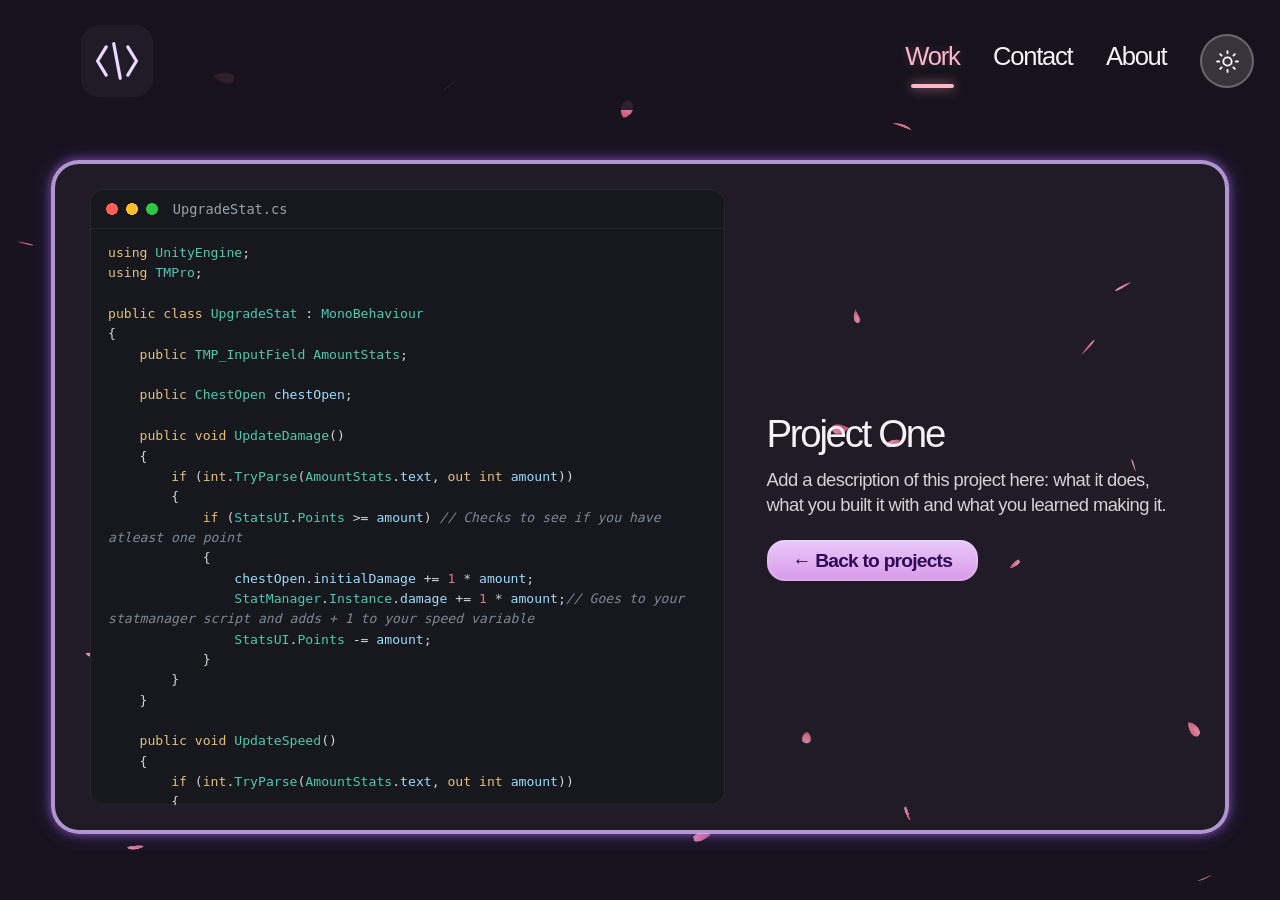
==== commit fdb572d9: "Show Project One's code as readable, highlighted text instead of a screenshot Co-Authored-By: Claude" ====
--- a/projects/project-1.html
+++ b/projects/project-1.html
@@ -6,7 +6,7 @@
     <meta name="theme-color" content="#43006c">
     <title>Project One | Daniel Worden</title>
     <meta name="description" content="Project one by Daniel Worden">
-    <link rel="stylesheet" href="../css/styles.css?v=20261013e">
+    <link rel="stylesheet" href="../css/styles.css?v=20261013f">
   </head>
   <body>
     <canvas class="sakura-canvas" aria-hidden="true"></canvas>
@@ -37,8 +37,61 @@
     <main>
       <section class="panel project-page">
         <article class="project-detail project-detail--split">
-          <img class="project-shot" src="../images/projects/upgrade-stat-code.png" width="381" height="493"
-            alt="C# UpgradeStat script for Unity that spends stat points to upgrade damage, speed and health">
+          <figure class="code-window">
+            <figcaption><span class="code-dots" aria-hidden="true"></span>UpgradeStat.cs</figcaption>
+            <pre tabindex="0"><code><span class="c-keyword">using</span> <span class="c-type">UnityEngine</span>;
+<span class="c-keyword">using</span> <span class="c-type">TMPro</span>;
+
+<span class="c-keyword">public</span> <span class="c-keyword">class</span> <span class="c-type">UpgradeStat</span> : <span class="c-type">MonoBehaviour</span>
+{
+    <span class="c-keyword">public</span> <span class="c-type">TMP_InputField</span> <span class="c-type">AmountStats</span>;
+
+    <span class="c-keyword">public</span> <span class="c-type">ChestOpen</span> <span class="c-name">chestOpen</span>;
+
+    <span class="c-keyword">public</span> <span class="c-keyword">void</span> <span class="c-type">UpdateDamage</span>()
+    {
+        <span class="c-keyword">if</span> (<span class="c-keyword">int</span>.<span class="c-type">TryParse</span>(<span class="c-type">AmountStats</span>.<span class="c-name">text</span>, <span class="c-keyword">out</span> <span class="c-keyword">int</span> <span class="c-name">amount</span>))
+        {
+            <span class="c-keyword">if</span> (<span class="c-type">StatsUI</span>.<span class="c-type">Points</span> &gt;= <span class="c-name">amount</span>) <span class="c-comment">// Checks to see if you have atleast one point</span>
+            {
+                <span class="c-name">chestOpen</span>.<span class="c-name">initialDamage</span> += <span class="c-number">1</span> * <span class="c-name">amount</span>;
+                <span class="c-type">StatManager</span>.<span class="c-type">Instance</span>.<span class="c-name">damage</span> += <span class="c-number">1</span> * <span class="c-name">amount</span>;<span class="c-comment">// Goes to your statmanager script and adds + 1 to your speed variable</span>
+                <span class="c-type">StatsUI</span>.<span class="c-type">Points</span> -= <span class="c-name">amount</span>;
+            }
+        }
+    }
+
+    <span class="c-keyword">public</span> <span class="c-keyword">void</span> <span class="c-type">UpdateSpeed</span>()
+    {
+        <span class="c-keyword">if</span> (<span class="c-keyword">int</span>.<span class="c-type">TryParse</span>(<span class="c-type">AmountStats</span>.<span class="c-name">text</span>, <span class="c-keyword">out</span> <span class="c-keyword">int</span> <span class="c-name">amount</span>))
+        {
+            <span class="c-keyword">if</span> (<span class="c-type">StatsUI</span>.<span class="c-type">Points</span> &gt;= <span class="c-name">amount</span>) <span class="c-comment">// Checks to see if you have atleast one point</span>
+            {
+                <span class="c-name">chestOpen</span>.<span class="c-name">initialSpeed</span> += <span class="c-number">1</span> * <span class="c-name">amount</span>;
+                <span class="c-type">StatManager</span>.<span class="c-type">Instance</span>.<span class="c-type">MovementSpeed</span> += <span class="c-number">1</span> * <span class="c-name">amount</span>;<span class="c-comment">// Goes to your statmanager script and adds + 1 to your speed variable</span>
+                <span class="c-type">StatsUI</span>.<span class="c-type">Points</span> -= <span class="c-name">amount</span>;
+            }
+        }
+    }
+
+    <span class="c-keyword">public</span> <span class="c-keyword">void</span> <span class="c-type">UpdateHealth</span>()
+    {
+        <span class="c-keyword">if</span> (<span class="c-keyword">int</span>.<span class="c-type">TryParse</span>(<span class="c-type">AmountStats</span>.<span class="c-name">text</span>, <span class="c-keyword">out</span> <span class="c-keyword">int</span> <span class="c-name">amount</span>))
+        {
+            <span class="c-keyword">if</span> (<span class="c-type">StatsUI</span>.<span class="c-type">Points</span> &gt;= <span class="c-name">amount</span>) <span class="c-comment">// Checks to see if you have atleast one point</span>
+            {
+                <span class="c-type">PlayerStats</span>.<span class="c-type">Instance</span>.<span class="c-name">maxHealth</span> += <span class="c-number">10</span> * <span class="c-name">amount</span>; <span class="c-comment">// Goes to your statmanager script and adds + 10 to your maxhealth variable</span>
+                <span class="c-type">PlayerStats</span>.<span class="c-type">Instance</span>.<span class="c-name">currentHealth</span> += <span class="c-number">10</span> * <span class="c-name">amount</span>; <span class="c-comment">// Goes to your statmanager script and adds + 10 to your currenthealth variable</span>
+                <span class="c-name">chestOpen</span>.<span class="c-name">initialHealth</span> += <span class="c-number">10</span> * <span class="c-name">amount</span>;
+                <span class="c-type">PlayerStats</span>.<span class="c-type">Instance</span>.<span class="c-name">healthBar</span>.<span class="c-type">SetSliderMax</span>(<span class="c-type">PlayerStats</span>.<span class="c-type">Instance</span>.<span class="c-name">maxHealth</span>); <span class="c-comment">// Updates the slider max to make it so you can have more health</span>
+                <span class="c-type">PlayerStats</span>.<span class="c-type">Instance</span>.<span class="c-name">healthBar</span>.<span class="c-type">SetSlider</span>(<span class="c-type">PlayerStats</span>.<span class="c-type">Instance</span>.<span class="c-name">currentHealth</span>); <span class="c-comment">// Updates the currenthealth variable from the playerstats script</span>
+                <span class="c-type">StatsUI</span>.<span class="c-type">Points</span> -= <span class="c-name">amount</span>;
+            }
+        }
+
+    }
+}</code></pre>
+          </figure>
           <div class="project-text">
             <h1>Project One</h1>
             <p>
@@ -51,7 +104,7 @@
       </section>
     </main>
 
-    <script src="../js/theme.js?v=20261013e"></script>
-    <script src="../js/sakura.js?v=20261013e"></script>
+    <script src="../js/theme.js?v=20261013f"></script>
+    <script src="../js/sakura.js?v=20261013f"></script>
   </body>
 </html>
--- a/css/styles.css
+++ b/css/styles.css
@@ -455,15 +455,6 @@
   min-height: clamp(180px, 34vh, 340px);
 }
 
-/* Screenshots keep their own size (and stay sharp) rather than stretching to fill the frame. */
-.project-shot {
-  width: auto;
-  max-width: 100%;
-  max-height: 46vh;
-  height: auto;
-  border-radius: 8px;
-}
-
 .project-detail .project-svg {
   width: min(100%, 420px);
 }
@@ -497,17 +488,71 @@
 
 /* A project page with a screenshot: the picture on the left, unframed, and the text beside it. */
 .project-detail--split {
-  width: min(1100px, 90vw);
+  width: min(1320px, 92vw);
   padding: 1.6rem 2.2rem;
   flex-direction: row;
   gap: 2.6rem;
   text-align: left;
 }
 
-.project-detail--split .project-shot {
-  flex: none;
-  max-height: 70vh;
-}
+/* Real, selectable code in an editor-style window, so it stays sharp and readable. */
+.code-window {
+  flex: 1.5;
+  min-width: 0;
+  margin: 0;
+  border-radius: 14px;
+  background: #16181d;
+  box-shadow: inset 0 0 0 1px rgba(255, 255, 255, 0.06);
+  overflow: hidden;
+  text-align: left;
+}
+
+.code-window figcaption {
+  display: flex;
+  align-items: center;
+  gap: 0.9rem;
+  padding: 0.7rem 1rem;
+  border-bottom: 1px solid rgba(255, 255, 255, 0.06);
+  color: #9aa3b2;
+  font-family: Consolas, "Cascadia Code", Menlo, monospace;
+  font-size: 0.85rem;
+  letter-spacing: 0;
+}
+
+.code-dots {
+  width: 52px;
+  height: 12px;
+  background:
+    radial-gradient(circle 6px at 6px 6px, #ff5f57 98%, transparent) 0 0 / 20px 12px no-repeat,
+    radial-gradient(circle 6px at 6px 6px, #febc2e 98%, transparent) 20px 0 / 20px 12px no-repeat,
+    radial-gradient(circle 6px at 6px 6px, #28c840 98%, transparent) 40px 0 / 20px 12px no-repeat;
+}
+
+.code-window pre {
+  max-height: min(64vh, 620px);
+  margin: 0;
+  padding: 0.9rem 1.1rem 1.1rem;
+  overflow: auto;
+  color: #d4d4d4;
+  font-family: Consolas, "Cascadia Code", Menlo, monospace;
+  font-size: clamp(0.82rem, 0.9vw, 1rem);
+  line-height: 1.55;
+  letter-spacing: 0;
+  white-space: pre-wrap;
+  overflow-wrap: anywhere;
+  tab-size: 4;
+}
+
+.code-window pre:focus-visible {
+  outline: 2px solid var(--outline);
+  outline-offset: -2px;
+}
+
+.c-keyword { color: #e5c07b; }
+.c-type { color: #4ec9b0; }
+.c-name { color: #9cdcfe; }
+.c-number { color: #f07178; }
+.c-comment { color: #7f8896; font-style: italic; }
 
 .project-text {
   flex: 1;
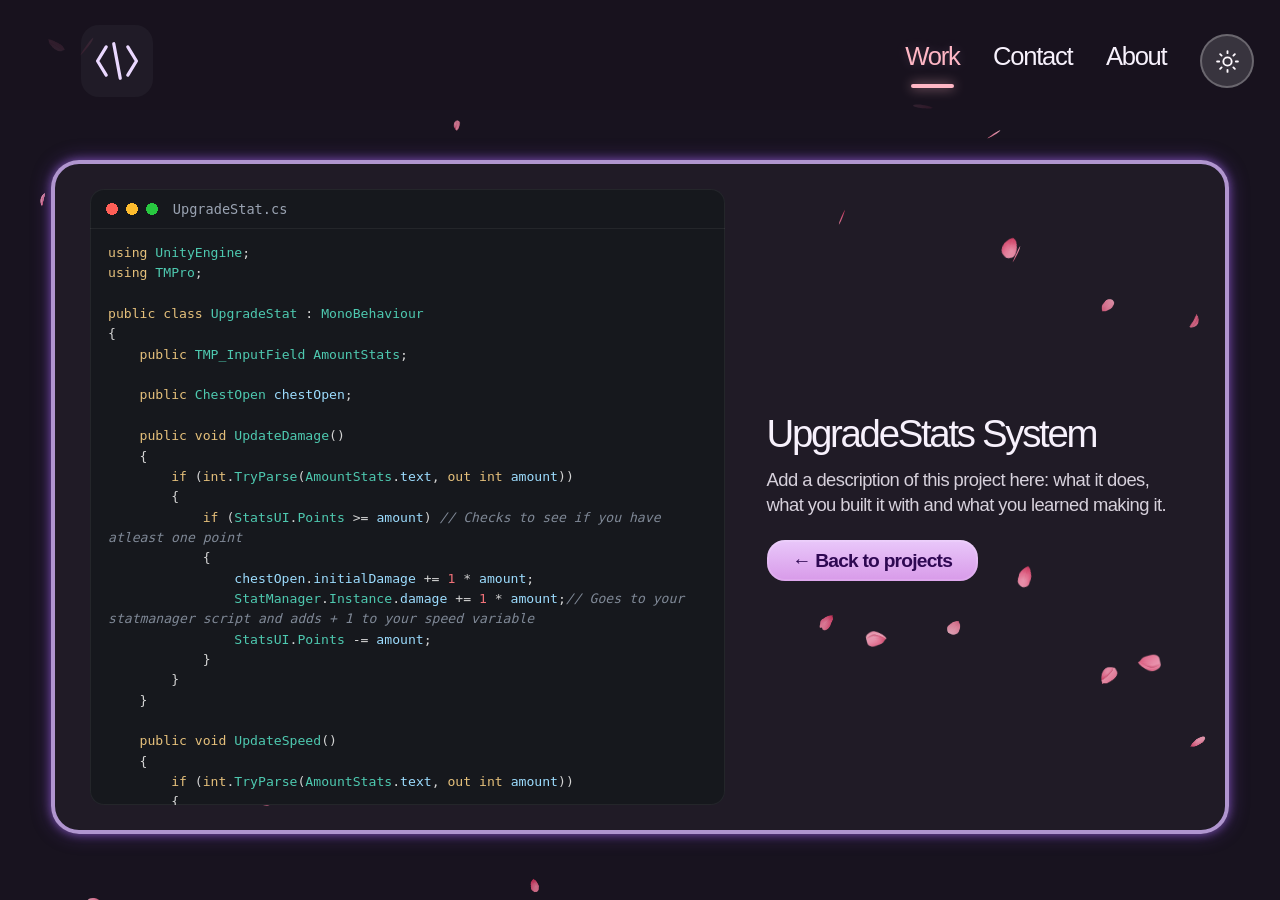
==== commit d9260407: "Rename Project One to UpgradeStats System Co-Authored-By: Claude Opus 5.5 <noreply@anthropic.com> Cl" ====
--- a/projects/project-1.html
+++ b/projects/project-1.html
@@ -4,8 +4,8 @@
     <meta charset="utf-8">
     <meta name="viewport" content="width=device-width, initial-scale=1">
     <meta name="theme-color" content="#43006c">
-    <title>Project One | Daniel Worden</title>
-    <meta name="description" content="Project one by Daniel Worden">
+    <title>UpgradeStats System | Daniel Worden</title>
+    <meta name="description" content="UpgradeStats System, a Unity project by Daniel Worden">
     <link rel="stylesheet" href="../css/styles.css?v=20261013f">
   </head>
   <body>
@@ -93,7 +93,7 @@
 }</code></pre>
           </figure>
           <div class="project-text">
-            <h1>Project One</h1>
+            <h1>UpgradeStats System</h1>
             <p>
               Add a description of this project here: what it does, what you built it with and what
               you learned making it.
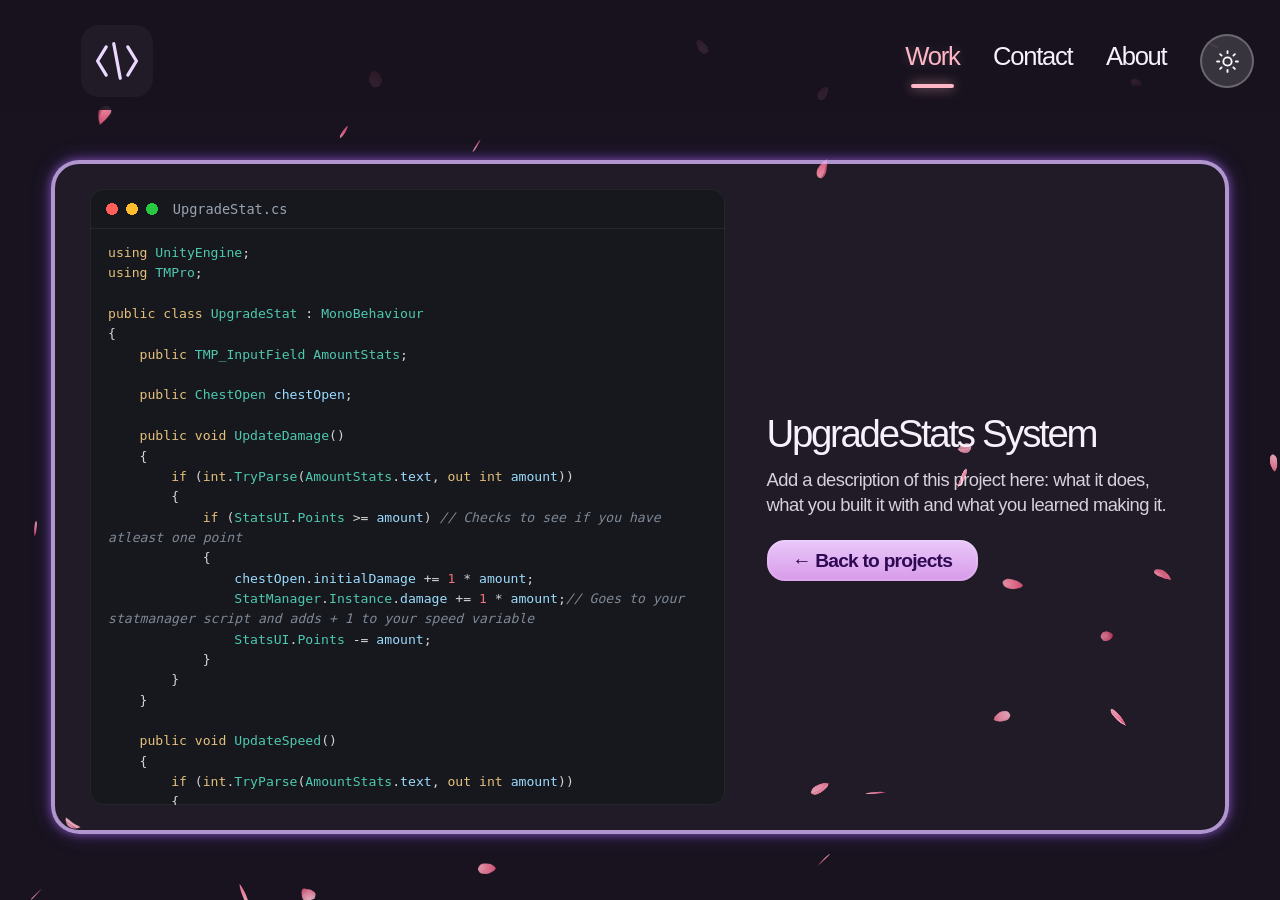
==== commit 26fb1caf: "Show code previews on the first two cards and Blocker1's code on Project Two Co-Authored-By: Claude " ====
--- a/projects/project-1.html
+++ b/projects/project-1.html
@@ -6,7 +6,7 @@
     <meta name="theme-color" content="#43006c">
     <title>UpgradeStats System | Daniel Worden</title>
     <meta name="description" content="UpgradeStats System, a Unity project by Daniel Worden">
-    <link rel="stylesheet" href="../css/styles.css?v=20261013f">
+    <link rel="stylesheet" href="../css/styles.css?v=20261013g">
   </head>
   <body>
     <canvas class="sakura-canvas" aria-hidden="true"></canvas>
@@ -104,7 +104,7 @@
       </section>
     </main>
 
-    <script src="../js/theme.js?v=20261013f"></script>
-    <script src="../js/sakura.js?v=20261013f"></script>
+    <script src="../js/theme.js?v=20261013g"></script>
+    <script src="../js/sakura.js?v=20261013g"></script>
   </body>
 </html>
--- a/css/styles.css
+++ b/css/styles.css
@@ -553,6 +553,31 @@
 .c-name { color: #9cdcfe; }
 .c-number { color: #f07178; }
 .c-comment { color: #7f8896; font-style: italic; }
+.c-string { color: #ce9178; }
+
+/* A homepage card's glimpse of its project's code, fading out towards the bottom. */
+.code-preview {
+  /* Same height as the drawn previews: a 150px drawing plus padding and border. */
+  height: calc(150px + 1.2rem + 2px);
+  align-items: flex-start;
+  justify-content: flex-start;
+  overflow: hidden;
+  border-color: rgba(255, 255, 255, 0.06);
+  background: #16181d;
+}
+
+.code-preview pre {
+  margin: 0;
+  color: #d4d4d4;
+  font-family: Consolas, "Cascadia Code", Menlo, monospace;
+  font-size: 0.62rem;
+  line-height: 1.5;
+  letter-spacing: 0;
+  white-space: pre;
+  text-align: left;
+  -webkit-mask-image: linear-gradient(180deg, #000 60%, transparent);
+  mask-image: linear-gradient(180deg, #000 60%, transparent);
+}
 
 .project-text {
   flex: 1;
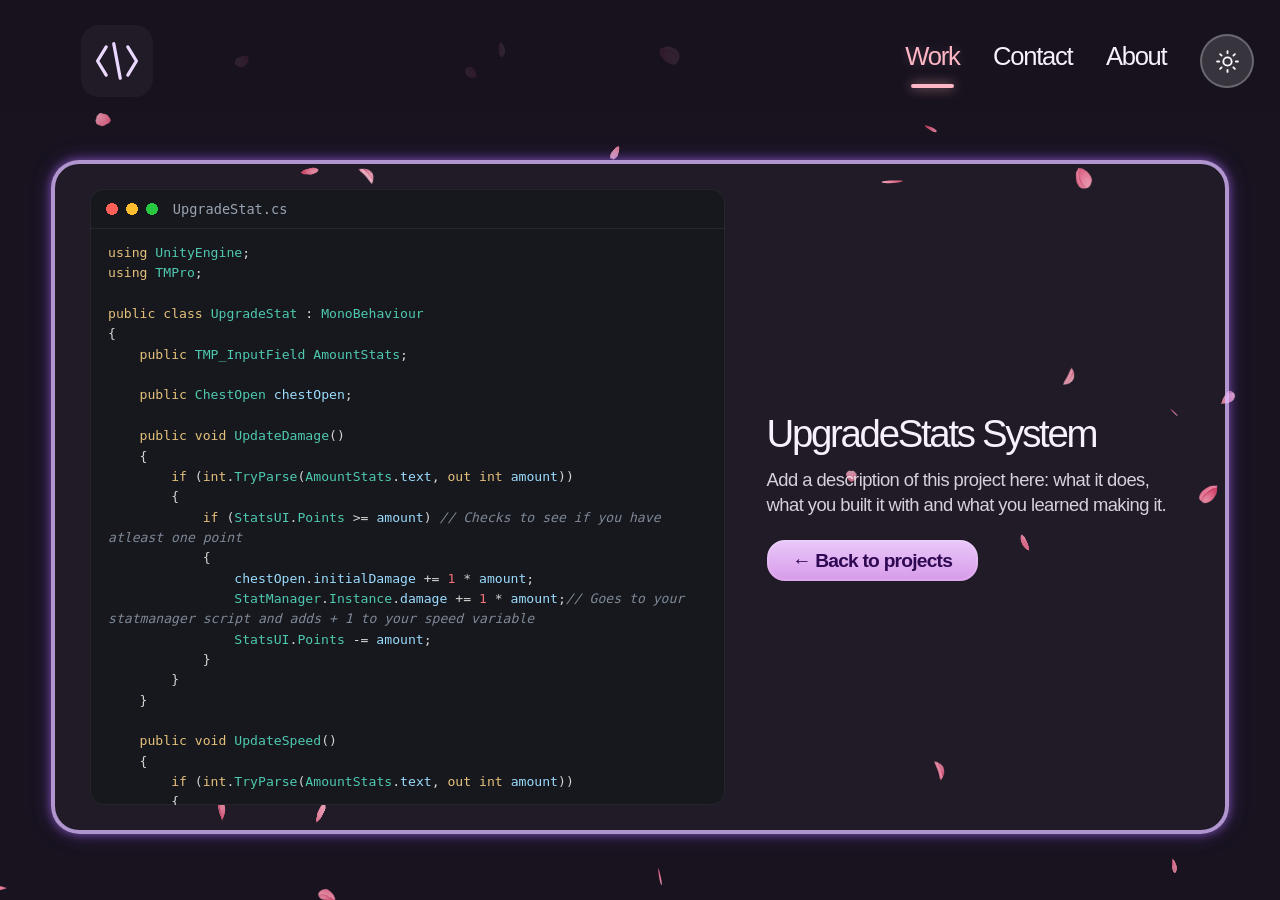
==== commit e8f740cf: "Show Tutorial code on the sixth card and Project Six page Every card now previews its code, so the u" ====
--- a/projects/project-1.html
+++ b/projects/project-1.html
@@ -6,7 +6,7 @@
     <meta name="theme-color" content="#43006c">
     <title>UpgradeStats System | Daniel Worden</title>
     <meta name="description" content="UpgradeStats System, a Unity project by Daniel Worden">
-    <link rel="stylesheet" href="../css/styles.css?v=20261013g">
+    <link rel="stylesheet" href="../css/styles.css?v=20261013h">
   </head>
   <body>
     <canvas class="sakura-canvas" aria-hidden="true"></canvas>
@@ -104,7 +104,7 @@
       </section>
     </main>
 
-    <script src="../js/theme.js?v=20261013g"></script>
-    <script src="../js/sakura.js?v=20261013g"></script>
+    <script src="../js/theme.js?v=20261013h"></script>
+    <script src="../js/sakura.js?v=20261013h"></script>
   </body>
 </html>
--- a/css/styles.css
+++ b/css/styles.css
@@ -16,7 +16,6 @@
   --surface-text: #fffaff;
   --surface-border: rgba(255,255,255,0.25);
   --preview-bg: rgba(255,255,255,0.08);
-  --illustration-line: #21182b;
   --control-bg: rgba(255,255,255,0.14);
   --control-ink: #fffaff;
 }
@@ -37,7 +36,6 @@
   --surface-text: #281b30;
   --surface-border: rgba(70,36,95,0.22);
   --preview-bg: rgba(255,255,255,0.55);
-  --illustration-line: #362442;
   --control-bg: rgba(99,52,130,0.12);
   --control-ink: #47245f;
 }
@@ -386,15 +384,6 @@
   align-items: center;
   justify-content: center;
   padding: 0.6rem;
-}
-
-.project-svg {
-  width: min(100%, 240px);
-  height: auto;
-}
-
-.project-svg g {
-  stroke: var(--illustration-line);
 }
 
 .project-label {
@@ -455,10 +444,6 @@
   min-height: clamp(180px, 34vh, 340px);
 }
 
-.project-detail .project-svg {
-  width: min(100%, 420px);
-}
-
 .project-detail h1 {
   margin: 1.2rem 0 0;
   color: var(--white);
@@ -1047,10 +1032,6 @@
   .project-preview {
     min-height: 0;
     height: clamp(90px, 18vh, 180px);
-  }
-
-  .project-svg {
-    max-height: 100%;
   }
 
   .project-label {
